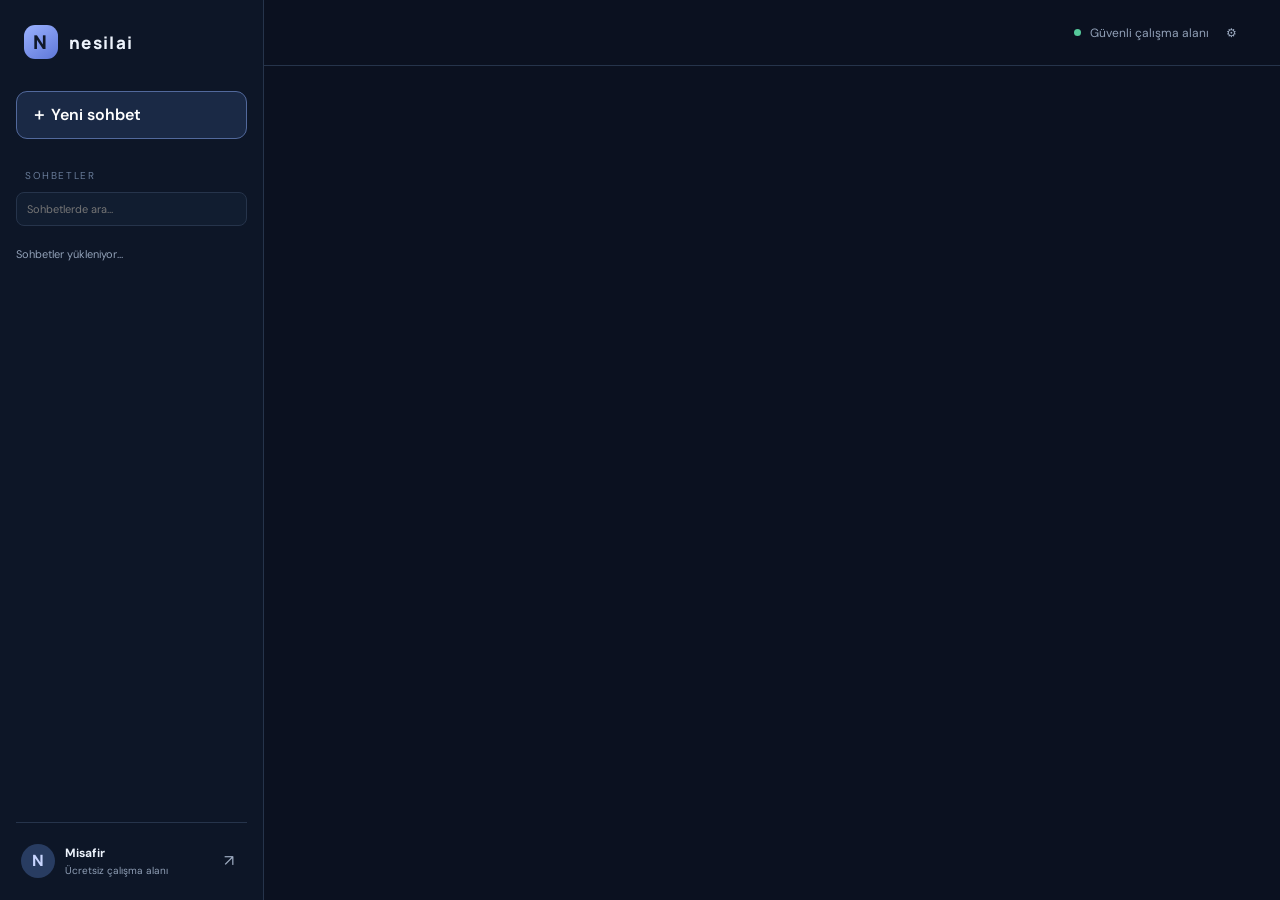
==== web/index.html @ 6f39baff "Align composer attachment picker with supported file readers" ====
<!doctype html>
<html lang="tr">
<head>
  <meta charset="UTF-8">
  <meta name="viewport" content="width=device-width, initial-scale=1">
  <meta name="theme-color" content="#101827">
  <meta name="description" content="nesilai — Türkçe yapay zekâ çalışma alanı">
  <title>nesilai</title>
  <link rel="preconnect" href="https://fonts.googleapis.com">
  <link rel="preconnect" href="https://fonts.gstatic.com" crossorigin>
  <link href="https://fonts.googleapis.com/css2?family=DM+Sans:wght@400;500;600;700&family=Manrope:wght@400;500;600;700;800&display=swap" rel="stylesheet">
  <link rel="stylesheet" href="./styles.css">
</head>
<body>
  <div id="app">
    <aside class="sidebar">
      <a class="brand" href="#"><span class="brand-mark">N</span><span>nesilai</span></a>
      <button id="new-chat" class="new-chat">＋ <span>Yeni sohbet</span></button>
      <div class="side-label history-label">SOHBETLER</div><input id="conversation-search" class="conversation-search" type="search" placeholder="Sohbetlerde ara…" aria-label="Sohbetlerde ara">
      <div id="conversation-list" class="conversation-list"><p class="muted small">Sohbetler yükleniyor…</p></div>
      <div class="sidebar-bottom">
        <div class="user-chip"><div class="avatar" id="avatar">N</div><div class="user-meta"><strong id="user-email">Misafir</strong><span id="user-plan">Ücretsiz çalışma alanı</span></div><button id="sign-out" title="Çıkış yap" aria-label="Çıkış yap">↗</button></div>
      </div>
    </aside>
    <main class="main">
      <header class="topbar"><div class="mobile-brand"><span class="brand-mark">N</span> nesilai</div><div class="topbar-right"><button id="export-chat" class="icon-button hidden" type="button" title="Sohbeti metin olarak indir">TXT</button><button id="export-pdf" class="icon-button hidden" type="button" title="Sohbeti PDF olarak indir">PDF</button><button id="export-docx" class="icon-button hidden" type="button" title="Sohbeti Word olarak indir">Word</button><span class="status-dot"></span><span>Güvenli çalışma alanı</span><button id="account-button" class="icon-button" aria-label="Hesap">⚙</button></div></header>
      <section id="auth-view" class="auth-wrap hidden">
        <div class="auth-card"><div class="auth-logo"><span class="brand-mark">N</span></div><p class="eyebrow">YENİ NESİL ÇALIŞMA ALANI</p><h1>Fikirlerini hayata geçir.</h1><p class="muted">nesilai hesabına giriş yap veya ücretsiz hesabını oluştur.</p>
          <div class="auth-tabs"><button class="selected" data-auth="login">Giriş yap</button><button data-auth="signup">Hesap oluştur</button><button data-auth="reset">Şifremi unuttum</button></div>
          <form id="auth-form"><label for="email">E-posta adresi</label><input id="email" type="email" autocomplete="email" required placeholder="ornek@eposta.com"><label for="password" id="password-label">Şifre</label><input id="password" type="password" autocomplete="current-password" minlength="8" required placeholder="En az 8 karakter"><button class="primary full" type="submit" id="auth-submit">Giriş yap <span>→</span></button></form><p id="auth-message" class="form-message" aria-live="polite"></p><p class="fine-print">Devam ederek kullanım koşullarını ve gizlilik ilkelerini kabul etmiş olursun.</p>
        </div>
      </section>
      <section id="workspace" class="workspace hidden">
        <div id="welcome" class="welcome"><div class="eyebrow">nesilai · KİŞİSEL ASİSTANIN</div><h1>Bugün neyi<br><span>birlikte başaralım?</span></h1><p>Fikirlerini sorulara, sorularını sonuçlara dönüştür.</p><div class="prompt-grid"><button class="prompt-card" data-prompt="Bu konuyu adım adım açıkla."><span>✧</span><b>Öğren ve keşfet</b><small>Karmaşık konuları sadeleştir.</small></button><button class="prompt-card" data-prompt="Bu fikir için uygulanabilir bir plan hazırla."><span>⌁</span><b>Plan oluştur</b><small>Fikirlerini eyleme dönüştür.</small></button><button class="prompt-card" data-prompt="Bu metni daha açık ve profesyonel hale getir."><span>▤</span><b>Yaz ve düzenle</b><small>Metinlerini birlikte geliştir.</small></button></div></div>
        <div id="messages" class="messages hidden"></div>
        <div class="composer-area">
          <div id="tool-menu" class="tool-menu hidden" role="menu" aria-label="Araçlar">
            <button type="button" class="tool-option" data-tool="upload"><span class="tool-icon">📎</span><span><b>Fotoğraf ve dosya ekle</b><small>Bilgisayardan yükle</small></span></button>
            <button type="button" class="tool-option" data-tool="library"><span class="tool-icon">📁</span><span><b>Kitaplıktan ekle</b><small>Kaydedilmiş dosyalarına göz at</small></span><em>Yakında</em></button>
            <button type="button" class="tool-option" data-tool="image"><span class="tool-icon">🖼️</span><span><b>Görsel oluştur</b><small>Fikirlerini görselleştir</small><em>Yakında</em></button>
            <button type="button" class="tool-option" data-tool="web"><span class="tool-icon">🌐</span><span><b>Web araması</b><small>Güncel bilgi ve kaynak bul</small><em>Yakında</em></button>
            <button type="button" class="tool-option" data-tool="research"><span class="tool-icon">🔎</span><span><b>Derin araştırma</b><small>Ayrıntılı rapor hazırla</small><em>Yakında</em></button>
            <button type="button" class="tool-option" data-tool="think"><span class="tool-icon">◈</span><span><b>Düşün</b><small>Daha kapsamlı yanıt modu</small><em>Yakında</em></button>
            <div class="tool-menu-divider"></div>
            <button type="button" class="tool-option" data-tool="documents"><span class="tool-icon">▤</span><span><b>Belgelerim</b><small>Belge alanını aç</small></span></button>
            <button type="button" class="tool-option" data-tool="memory"><span class="tool-icon">✧</span><span><b>Hafızam</b><small>Hafıza alanını aç</small></span></button>
          </div>
          <form id="chat-form" class="composer">
            <input id="file-input" type="file" class="hidden" multiple accept=".pdf,.docx,.xls,.xlsx,.csv,.txt,.md,.png,.jpg,.jpeg,.webp">
            <div id="attachment-list" class="attachment-list hidden"></div>
            <textarea id="prompt" rows="1" placeholder="nesilai'ya bir şey sor…" aria-label="Mesajın"></textarea>
            <div class="model-bar"><label for="model-select">Model</label><select id="model-select" aria-label="Yapay zekâ modeli"><option value="groq">Nesil AI · Groq</option><option value="ollama">Yerel Ollama</option></select><button id="model-settings" type="button">Bağlantı ayarı</button></div><div class="composer-footer"><div class="composer-left"><button id="tools-button" class="plus-button" type="button" aria-label="Araçları aç" aria-expanded="false">+</button><span>Yanıtları önemli kararlar öncesinde doğrula.</span></div><button class="send-button" type="submit" aria-label="Gönder">↑</button></div>
          </form>
        </div>
        <p class="disclaimer">nesilai hata yapabilir. Önemli bilgileri kontrol et.</p>
      </section>
      <section id="documents-view" class="content-view hidden"><div class="view-heading"><div class="eyebrow">ÇALIŞMA ALANI</div><h1>Belgelerin</h1><p>Dosyalarını güvenli şekilde yönet.</p></div><div class="library-toolbar"><input id="document-search" type="search" placeholder="Dosya adında ara…"><button id="document-upload" class="primary" type="button">＋ Dosya yükle</button><input id="library-file-input" type="file" class="hidden" multiple accept=".pdf,.docx,.xls,.xlsx,.csv,.txt,.md,.png,.jpg,.jpeg,.webp"></div><div id="document-list" class="library-list"><p class="muted">Kitaplık yükleniyor…</p></div></section>
      <section id="memory-view" class="content-view hidden"><div class="view-heading"><div class="eyebrow">KİŞİSELLEŞTİRME</div><h1>Hafızan</h1><p>Asistanın hatırlamasını istediğin bilgileri yönet.</p></div><div class="memory-toolbar"><textarea id="memory-input" rows="3" placeholder="Nesil AI’nin hatırlamasını istediğin bilgiyi yaz…"></textarea><button id="memory-add" class="primary" type="button">Hafızaya ekle</button></div><div id="memory-list" class="memory-list"><p class="muted">Hafıza yükleniyor…</p></div></section>
      <div id="settings-dialog" class="settings-dialog hidden" role="dialog" aria-modal="true" aria-labelledby="settings-title"><div class="settings-card"><button id="settings-close" class="settings-close" type="button" aria-label="Kapat">×</button><h2 id="settings-title">Yerel Ollama bağlantısı</h2><p>Ollama bilgisayarında çalışır. Varsayılan adres yalnızca bu cihazdaki yerel servistir.</p><label for="ollama-url">Ollama adresi</label><input id="ollama-url" value="http://localhost:11434" autocomplete="off"><button id="ollama-check" class="primary" type="button">Modelleri kontrol et</button><label for="ollama-model">Yerel model</label><select id="ollama-model"><option value="qwen2.5-coder:3b">qwen2.5-coder:3b</option></select><p id="ollama-status" class="muted" aria-live="polite">Ollama bağlantısı henüz kontrol edilmedi.</p><small>Ollama uygulamasında tarayıcı erişimine izin verilmelidir (OLLAMA_ORIGINS). İnternete açık bir Ollama adresi kullanma.</small></div></div><div id="toast" class="toast" role="status"></div>
    </main>
  </div>
  <script type="module" src="./app.js"></script>
</body>
</html>
---- web/styles.css ----
:root{color-scheme:dark;--bg:#0b1120;--panel:#111b2d;--panel2:#172338;--line:#26344b;--text:#edf3fc;--muted:#91a0b7;--accent:#7c9cff;--accent2:#a5b8ff}*{box-sizing:border-box}body{margin:0;background:var(--bg);color:var(--text);font-family:"DM Sans",sans-serif}button,input,textarea{font:inherit}button{cursor:pointer}#app{min-height:100vh;display:flex}.sidebar{width:264px;flex:none;background:#0d1627;border-right:1px solid var(--line);padding:25px 16px 16px;display:flex;flex-direction:column;min-height:100vh}.brand{display:flex;align-items:center;gap:11px;color:var(--text);text-decoration:none;font:800 17px Manrope,sans-serif;letter-spacing:.08em;padding:0 8px 32px}.brand b{color:var(--accent2)}.brand-mark{width:34px;height:34px;border-radius:11px;background:linear-gradient(145deg,#9bb2ff,#5e77d8);display:inline-grid;place-items:center;color:#10182a;font:800 19px Manrope,sans-serif}.new-chat{width:100%;border:1px solid #52699c;background:#1a2945;color:#fff;padding:12px 14px;border-radius:11px;text-align:left;font-weight:600}.side-label{font-size:10px;letter-spacing:.16em;color:#687b98;margin:29px 9px 10px}.nav-item{border:0;background:transparent;color:#9eacc2;padding:11px 12px;text-align:left;border-radius:9px;display:flex;gap:12px;align-items:center}.nav-item.active,.nav-item:hover{background:#1a2942;color:#fff}.history-label{margin-top:30px}.conversation-list{overflow:auto;flex:1}.conversation{display:block;width:100%;overflow:hidden;text-overflow:ellipsis;white-space:nowrap;background:none;border:0;color:#9eacc2;text-align:left;padding:9px 10px;border-radius:8px;font-size:13px}.conversation.active,.conversation:hover{background:#17243a;color:white}.sidebar-bottom{border-top:1px solid var(--line);padding-top:14px}.user-chip{display:flex;align-items:center;gap:10px;padding:5px}.avatar{width:34px;height:34px;border-radius:50%;background:#283c61;color:#c9d6ff;display:grid;place-items:center;font-weight:700}.user-meta{min-width:0;display:flex;flex:1;flex-direction:column;gap:3px}.user-meta strong{font-size:12px;overflow:hidden;text-overflow:ellipsis}.user-meta span{font-size:10px;color:var(--muted)}#sign-out,.icon-button{border:0;background:transparent;color:#9eacc2;padding:8px}.main{min-width:0;flex:1;display:flex;flex-direction:column;min-height:100vh}.topbar{height:66px;border-bottom:1px solid var(--line);display:flex;align-items:center;justify-content:flex-end;padding:0 35px;color:var(--muted);font-size:12px;gap:10px}.topbar-right{display:flex;align-items:center;gap:9px}.status-dot{width:7px;height:7px;border-radius:50%;background:#55c99a}.mobile-brand{display:none}.workspace{width:min(100%,920px);margin:0 auto;display:flex;flex:1;flex-direction:column;padding:8vh 36px 20px}.welcome{margin:auto 0}.eyebrow{font-size:10px;letter-spacing:.18em;color:var(--accent2);font-weight:700}.welcome h1,.view-heading h1{font:700 clamp(38px,5vw,58px)/1.13 Manrope,sans-serif;letter-spacing:-.045em;margin:18px 0 12px}.welcome h1 span{color:#91a9ff}.welcome>p,.view-heading>p{color:var(--muted);font-size:15px}.prompt-grid{display:grid;grid-template-columns:repeat(3,1fr);gap:12px;margin-top:42px}.prompt-card{background:var(--panel);border:1px solid var(--line);border-radius:13px;padding:17px;text-align:left;color:var(--text);display:flex;flex-direction:column;gap:9px;min-height:126px}.prompt-card:hover{border-color:#718bd2;transform:translateY(-2px)}.prompt-card>span{font-size:21px;color:var(--accent2)}.prompt-card b{font-size:13px}.prompt-card small{font-size:11px;color:var(--muted)}.composer-area{margin-top:auto;padding-top:35px}.composer{border:1px solid #35445e;background:#121d30;border-radius:16px;padding:14px 15px 10px;box-shadow:0 12px 40px #0002}.composer textarea{width:100%;resize:none;outline:none;border:0;background:transparent;color:var(--text);min-height:44px;max-height:180px;padding:5px;font-size:14px}.composer textarea::placeholder{color:#71819a}.composer-footer{display:flex;align-items:center;justify-content:space-between;color:#71819a;font-size:10px;padding:5px 2px 0}.send-button,.primary{border:0;border-radius:10px;background:linear-gradient(135deg,#8ea8ff,#6d83e8);color:#10182b;font-weight:800}.send-button{width:34px;height:34px;font-size:20px}.disclaimer{text-align:center;font-size:10px;color:#65748c;margin:12px 0 0}.messages{flex:1;overflow:auto;padding:22px 0}.message{max-width:780px;margin:0 auto 20px;display:flex;gap:13px}.message-role{width:30px;height:30px;flex:none;border-radius:10px;background:#253653;display:grid;place-items:center;color:#b7c7ff;font-size:12px}.message-body{white-space:pre-wrap;line-height:1.7;font-size:14px;padding-top:4px}.message.user .message-role{background:#2c4c48;color:#a6efd4}.content-view{width:min(100%,900px);margin:0 auto;padding:8vh 35px}.view-heading h1{font-size:42px}.empty-panel{margin-top:40px;border:1px dashed #34445e;border-radius:16px;padding:45px;text-align:center;background:#111b2d}.empty-icon{font-size:30px;color:var(--accent2)}.empty-panel h2{font:600 19px Manrope}.empty-panel p{color:var(--muted);font-size:13px;max-width:470px;margin:0 auto;line-height:1.7}.auth-wrap{flex:1;display:grid;place-items:center;padding:35px 18px}.auth-card{width:min(100%,430px);background:var(--panel);border:1px solid var(--line);border-radius:20px;padding:34px;box-shadow:0 24px 80px #0004}.auth-logo{margin-bottom:22px}.auth-card h1{font:700 30px Manrope;margin:8px 0}.auth-card>p.muted{font-size:13px;line-height:1.6}.auth-tabs{display:flex;gap:4px;margin:25px 0 20px;border-bottom:1px solid var(--line)}.auth-tabs button{flex:1;border:0;background:transparent;color:var(--muted);padding:11px 4px;font-size:11px}.auth-tabs button.selected{color:white;border-bottom:2px solid var(--accent)}.auth-card label{display:block;font-size:11px;color:#b5c2d6;margin:13px 0 7px}.auth-card input{width:100%;padding:12px;border:1px solid var(--line);background:#0c1525;border-radius:9px;color:white;outline:none}.auth-card input:focus{border-color:var(--accent)}.primary{padding:13px 16px;margin-top:20px}.primary span{float:right}.full{width:100%}.form-message{min-height:18px;font-size:12px;color:#a8c0ff;line-height:1.5}.fine-print{font-size:10px;color:#73819a;line-height:1.6}.toast{position:fixed;bottom:24px;right:24px;background:#243550;border:1px solid #435a80;padding:12px 16px;border-radius:10px;font-size:12px;display:none}.muted{color:var(--muted)}.small{font-size:11px}.hidden{display:none!important}@media(max-width:760px){.sidebar{display:none}.topbar{height:58px;justify-content:space-between;padding:0 17px}.mobile-brand{display:flex;align-items:center;gap:9px;font:800 13px Manrope;letter-spacing:.08em}.mobile-brand .brand-mark{width:28px;height:28px;font-size:15px}.topbar-right>span:not(.status-dot){display:none}.workspace{padding:8vh 18px 18px}.welcome h1{font-size:42px}.prompt-grid{grid-template-columns:1fr;gap:8px;margin-top:28px}.prompt-card{min-height:85px;padding:13px;display:grid;grid-template-columns:28px 1fr;align-items:center;gap:3px 9px}.prompt-card>span{grid-row:span 2}.prompt-card small{grid-column:2}.composer-area{padding-top:25px}.content-view{padding:7vh 18px}.auth-card{padding:25px 21px}.auth-tabs button{font-size:10px}.message{gap:9px}.message-body{font-size:13px}}
/* ChatGPT-style composer tools menu */
.composer-area{position:relative}
.composer-footer{gap:12px}
.composer-left{display:flex;align-items:center;gap:10px;min-width:0}
.plus-button{width:34px;height:34px;flex:none;border:1px solid #35445e;border-radius:50%;background:#1b2940;color:#eaf0ff;font-size:25px;line-height:1;display:grid;place-items:center;transition:transform .16s,background .16s}
.plus-button:hover,.plus-button[aria-expanded="true"]{background:#293b5b;border-color:#718bd2}
.plus-button[aria-expanded="true"]{transform:rotate(45deg)}
.tool-menu{position:absolute;z-index:20;left:0;bottom:calc(100% + 10px);width:min(390px,calc(100vw - 36px));max-height:min(440px,65vh);overflow:auto;padding:7px;background:#202b3d;border:1px solid #3a4659;border-radius:15px;box-shadow:0 16px 48px #0008}
.tool-option{width:100%;display:flex;align-items:center;gap:11px;text-align:left;border:0;border-radius:9px;padding:9px 10px;background:transparent;color:#edf3fc}
.tool-option:hover{background:#344258}
.tool-icon{width:22px;flex:none;text-align:center;font-size:16px}
.tool-option>span:nth-child(2){display:flex;flex:1;min-width:0;flex-direction:column;gap:2px}
.tool-option b{font-size:12px;font-weight:600}
.tool-option small{font-size:10px;color:#aab6c8}
.tool-option em{font-size:9px;color:#9aabc7;font-style:normal}
.tool-menu-divider{height:1px;background:#3b4759;margin:6px 4px}
.attachment-list{display:flex;flex-wrap:wrap;gap:7px;padding:3px 4px 10px}
.attachment-chip{display:flex;align-items:center;gap:7px;max-width:100%;padding:6px 9px;border:1px solid #40516c;border-radius:9px;background:#1a2940;color:#dce6f8;font-size:11px}
.attachment-chip span{overflow:hidden;text-overflow:ellipsis;white-space:nowrap}
.attachment-chip button{border:0;background:none;color:#aab8ce;font-size:15px;padding:0 2px}
@media(max-width:760px){.tool-menu{left:0;width:min(360px,calc(100vw - 36px))}.composer-left{gap:8px}.composer-footer>span{font-size:9px}}


/* Integrated workspace panels; preserve existing visual language */
.model-bar{display:flex;align-items:center;gap:9px;margin:0 2px 10px;color:var(--muted);font-size:11px}
.model-bar select,.model-bar button,.library-toolbar input{background:#172338;color:var(--text);border:1px solid var(--line);border-radius:8px;padding:8px 10px}
.model-bar button,.library-actions button,.memory-row button{cursor:pointer}
.library-toolbar,.memory-toolbar{display:flex;gap:10px;align-items:center;margin:28px 0 18px}
.library-toolbar input{flex:1;min-width:0}
.library-list,.memory-list{display:flex;flex-direction:column;gap:9px}
.library-row,.memory-row{display:flex;align-items:center;justify-content:space-between;gap:15px;padding:14px 16px;border:1px solid var(--line);border-radius:12px;background:var(--panel)}
.library-row strong,.memory-row p{font-size:13px;overflow-wrap:anywhere}
.library-actions{display:flex;gap:7px;flex:none}
.library-actions button,.memory-row button{background:#1b2940;border:1px solid #40516c;color:#dce6f8;border-radius:8px;padding:7px 10px;font-size:11px}
.memory-toolbar{align-items:stretch;flex-direction:column}
.memory-toolbar textarea{width:100%;resize:vertical;min-height:82px;background:#121d30;border:1px solid var(--line);border-radius:10px;color:var(--text);padding:12px}
.memory-toolbar .primary{align-self:flex-start;margin-top:0}
.memory-row p{white-space:pre-wrap;line-height:1.6;margin:0;flex:1}
.settings-dialog{position:fixed;inset:0;z-index:50;background:#050a13cc;display:grid;place-items:center;padding:18px}
.settings-card{position:relative;width:min(100%,440px);padding:28px;background:var(--panel);border:1px solid var(--line);border-radius:17px;box-shadow:0 24px 90px #0009}
.settings-card h2{font:700 20px Manrope;margin:0 0 10px}
.settings-card p,.settings-card small{font-size:12px;line-height:1.6;color:var(--muted)}
.settings-card label{display:block;font-size:11px;margin:16px 0 7px}
.settings-card input{width:100%;background:#0c1525;border:1px solid var(--line);border-radius:8px;color:var(--text);padding:11px}
.settings-card .primary{width:100%}
.settings-close{position:absolute;right:14px;top:12px;background:transparent;border:0;color:var(--muted);font-size:24px}
@media(max-width:760px){.library-toolbar{align-items:stretch;flex-direction:column}.library-row{align-items:flex-start}.model-bar{flex-wrap:wrap}.model-bar label{display:none}}


.conversation-search{width:100%;margin:0 0 10px;padding:9px 10px;background:#111d30;border:1px solid var(--line);border-radius:8px;color:var(--text);font-size:11px;outline:none}
.conversation-search:focus{border-color:#718bd2}
.conversation-row{display:flex;align-items:center;gap:3px;margin:1px 0}
.conversation-row .conversation{flex:1;min-width:0}
.conversation-actions{display:flex;gap:1px;opacity:.35;transition:opacity .15s}
.conversation-row:hover .conversation-actions,.conversation-row:focus-within .conversation-actions{opacity:1}
.conversation-actions button{border:0;background:transparent;color:#91a0b7;padding:5px 4px;border-radius:5px;font-size:12px}
.conversation-actions button:hover{background:#263852;color:#fff}
@media(max-width:760px){.conversation-search{display:none}}
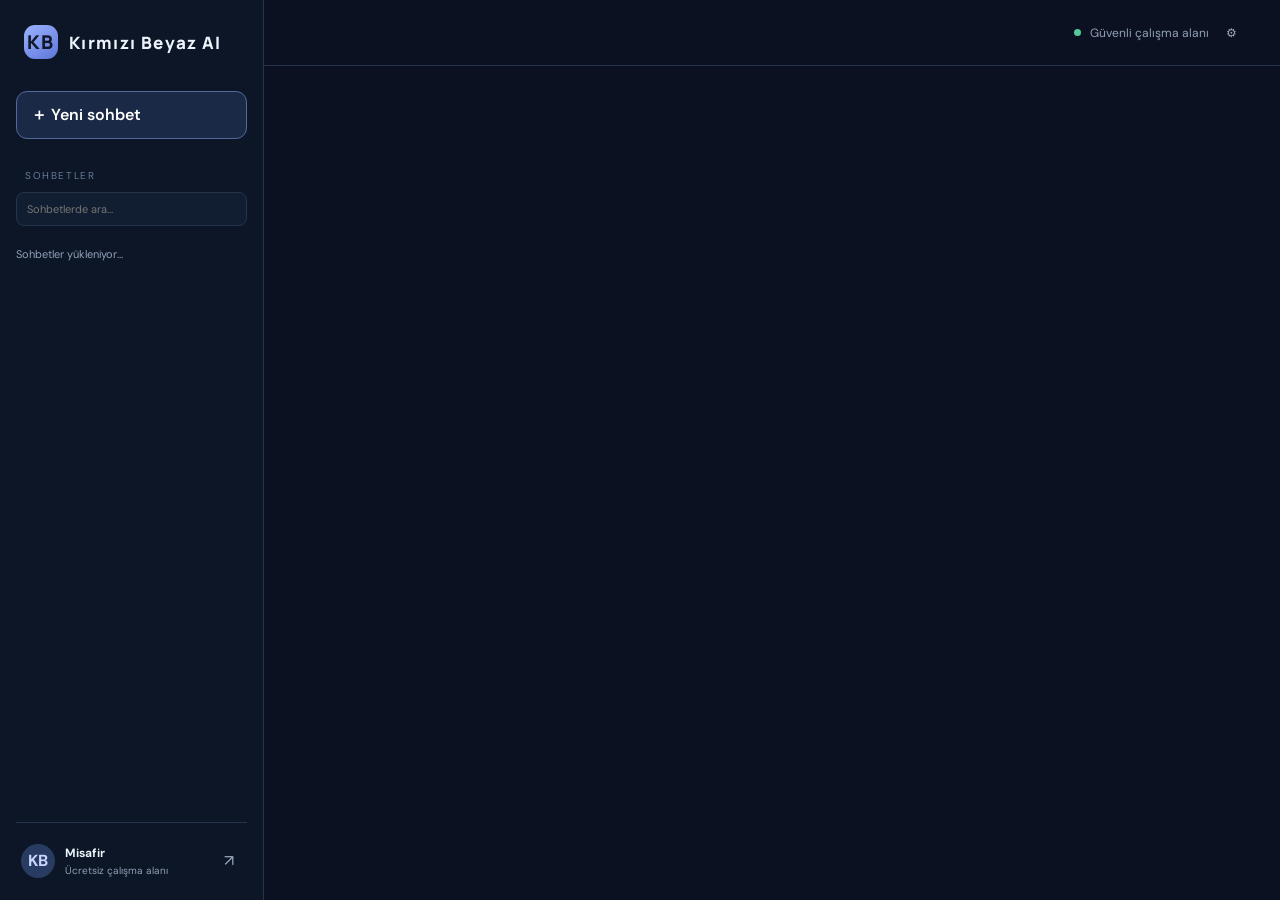
==== commit a3a68e55: "Markayı Kırmızı Beyaz AI olarak yenile" ====
--- a/web/index.html
+++ b/web/index.html
@@ -4,8 +4,8 @@
   <meta charset="UTF-8">
   <meta name="viewport" content="width=device-width, initial-scale=1">
   <meta name="theme-color" content="#101827">
-  <meta name="description" content="nesilai — Türkçe yapay zekâ çalışma alanı">
-  <title>nesilai</title>
+  <meta name="description" content="Kırmızı Beyaz AI — Türkçe yapay zekâ çalışma alanı">
+  <title>Kırmızı Beyaz AI</title>
   <link rel="preconnect" href="https://fonts.googleapis.com">
   <link rel="preconnect" href="https://fonts.gstatic.com" crossorigin>
   <link href="https://fonts.googleapis.com/css2?family=DM+Sans:wght@400;500;600;700&family=Manrope:wght@400;500;600;700;800&display=swap" rel="stylesheet">
@@ -14,24 +14,24 @@
 <body>
   <div id="app">
     <aside class="sidebar">
-      <a class="brand" href="#"><span class="brand-mark">N</span><span>nesilai</span></a>
-      <button id="new-chat" class="new-chat">＋ <span>Yeni sohbet</span></button>
+      <a class="brand" href="#"><span class="brand-mark">KB</span><span>Kırmızı Beyaz AI</span></a>
+      <button id="new-chat" class="new-chat">＋ <span>Yeni sohbet</span></button><button id="admin-nav" class="nav-item hidden" data-view="admin" type="button"><span>▦</span> Yönetim paneli</button>
       <div class="side-label history-label">SOHBETLER</div><input id="conversation-search" class="conversation-search" type="search" placeholder="Sohbetlerde ara…" aria-label="Sohbetlerde ara">
       <div id="conversation-list" class="conversation-list"><p class="muted small">Sohbetler yükleniyor…</p></div>
       <div class="sidebar-bottom">
-        <div class="user-chip"><div class="avatar" id="avatar">N</div><div class="user-meta"><strong id="user-email">Misafir</strong><span id="user-plan">Ücretsiz çalışma alanı</span></div><button id="sign-out" title="Çıkış yap" aria-label="Çıkış yap">↗</button></div>
+        <div class="user-chip"><div class="avatar" id="avatar">KB</div><div class="user-meta"><strong id="user-email">Misafir</strong><span id="user-plan">Ücretsiz çalışma alanı</span></div><button id="sign-out" title="Çıkış yap" aria-label="Çıkış yap">↗</button></div>
       </div>
     </aside>
     <main class="main">
-      <header class="topbar"><div class="mobile-brand"><span class="brand-mark">N</span> nesilai</div><div class="topbar-right"><button id="export-chat" class="icon-button hidden" type="button" title="Sohbeti metin olarak indir">TXT</button><button id="export-pdf" class="icon-button hidden" type="button" title="Sohbeti PDF olarak indir">PDF</button><button id="export-docx" class="icon-button hidden" type="button" title="Sohbeti Word olarak indir">Word</button><span class="status-dot"></span><span>Güvenli çalışma alanı</span><button id="account-button" class="icon-button" aria-label="Hesap">⚙</button></div></header>
+      <header class="topbar"><div class="mobile-brand"><span class="brand-mark">KB</span> Kırmızı Beyaz AI</div><div class="topbar-right"><button id="export-chat" class="icon-button hidden" type="button" title="Sohbeti metin olarak indir">TXT</button><button id="export-pdf" class="icon-button hidden" type="button" title="Sohbeti PDF olarak indir">PDF</button><button id="export-docx" class="icon-button hidden" type="button" title="Sohbeti Word olarak indir">Word</button><span class="status-dot"></span><span>Güvenli çalışma alanı</span><button id="account-button" class="icon-button" aria-label="Hesap">⚙</button></div></header>
       <section id="auth-view" class="auth-wrap hidden">
-        <div class="auth-card"><div class="auth-logo"><span class="brand-mark">N</span></div><p class="eyebrow">YENİ NESİL ÇALIŞMA ALANI</p><h1>Fikirlerini hayata geçir.</h1><p class="muted">nesilai hesabına giriş yap veya ücretsiz hesabını oluştur.</p>
+        <div class="auth-card"><div class="auth-logo"><span class="brand-mark">KB</span></div><p class="eyebrow">KIRMIZI BEYAZ AI</p><h1>Fikirlerini hayata geçir.</h1><p class="muted">Kırmızı Beyaz AI hesabına giriş yap veya ücretsiz hesabını oluştur.</p>
           <div class="auth-tabs"><button class="selected" data-auth="login">Giriş yap</button><button data-auth="signup">Hesap oluştur</button><button data-auth="reset">Şifremi unuttum</button></div>
           <form id="auth-form"><label for="email">E-posta adresi</label><input id="email" type="email" autocomplete="email" required placeholder="ornek@eposta.com"><label for="password" id="password-label">Şifre</label><input id="password" type="password" autocomplete="current-password" minlength="8" required placeholder="En az 8 karakter"><button class="primary full" type="submit" id="auth-submit">Giriş yap <span>→</span></button></form><p id="auth-message" class="form-message" aria-live="polite"></p><p class="fine-print">Devam ederek kullanım koşullarını ve gizlilik ilkelerini kabul etmiş olursun.</p>
         </div>
       </section>
       <section id="workspace" class="workspace hidden">
-        <div id="welcome" class="welcome"><div class="eyebrow">nesilai · KİŞİSEL ASİSTANIN</div><h1>Bugün neyi<br><span>birlikte başaralım?</span></h1><p>Fikirlerini sorulara, sorularını sonuçlara dönüştür.</p><div class="prompt-grid"><button class="prompt-card" data-prompt="Bu konuyu adım adım açıkla."><span>✧</span><b>Öğren ve keşfet</b><small>Karmaşık konuları sadeleştir.</small></button><button class="prompt-card" data-prompt="Bu fikir için uygulanabilir bir plan hazırla."><span>⌁</span><b>Plan oluştur</b><small>Fikirlerini eyleme dönüştür.</small></button><button class="prompt-card" data-prompt="Bu metni daha açık ve profesyonel hale getir."><span>▤</span><b>Yaz ve düzenle</b><small>Metinlerini birlikte geliştir.</small></button></div></div>
+        <div id="welcome" class="welcome"><div class="eyebrow">Kırmızı Beyaz AI · KİŞİSEL ASİSTANIN</div><h1>Bugün neyi<br><span>birlikte başaralım?</span></h1><p>Fikirlerini sorulara, sorularını sonuçlara dönüştür.</p><div class="prompt-grid"><button class="prompt-card" data-prompt="Bu konuyu adım adım açıkla."><span>✧</span><b>Öğren ve keşfet</b><small>Karmaşık konuları sadeleştir.</small></button><button class="prompt-card" data-prompt="Bu fikir için uygulanabilir bir plan hazırla."><span>⌁</span><b>Plan oluştur</b><small>Fikirlerini eyleme dönüştür.</small></button><button class="prompt-card" data-prompt="Bu metni daha açık ve profesyonel hale getir."><span>▤</span><b>Yaz ve düzenle</b><small>Metinlerini birlikte geliştir.</small></button></div></div>
         <div id="messages" class="messages hidden"></div>
         <div class="composer-area">
           <div id="tool-menu" class="tool-menu hidden" role="menu" aria-label="Araçlar">
@@ -48,14 +48,15 @@
           <form id="chat-form" class="composer">
             <input id="file-input" type="file" class="hidden" multiple accept=".pdf,.docx,.xls,.xlsx,.csv,.txt,.md,.png,.jpg,.jpeg,.webp">
             <div id="attachment-list" class="attachment-list hidden"></div>
-            <textarea id="prompt" rows="1" placeholder="nesilai'ya bir şey sor…" aria-label="Mesajın"></textarea>
-            <div class="model-bar"><label for="model-select">Model</label><select id="model-select" aria-label="Yapay zekâ modeli"><option value="groq">Nesil AI · Groq</option><option value="ollama">Yerel Ollama</option></select><button id="model-settings" type="button">Bağlantı ayarı</button></div><div class="composer-footer"><div class="composer-left"><button id="tools-button" class="plus-button" type="button" aria-label="Araçları aç" aria-expanded="false">+</button><span>Yanıtları önemli kararlar öncesinde doğrula.</span></div><button class="send-button" type="submit" aria-label="Gönder">↑</button></div>
+            <textarea id="prompt" rows="1" placeholder="Kırmızı Beyaz AI'ya bir şey sor…" aria-label="Mesajın"></textarea>
+            <div class="voice-controls"><button id="voice-mic" type="button" title="Konuşarak yaz" aria-label="Konuşarak yaz">🎙 Mikrofon</button></div>
+            <div class="model-bar"><label for="model-select">Model</label><select id="model-select" aria-label="Yapay zekâ modeli"><option value="groq">Kırmızı Beyaz AI · Groq</option><option value="ollama">Yerel Ollama</option></select><button id="model-settings" type="button">Bağlantı ayarı</button></div><div class="composer-footer"><div class="composer-left"><button id="tools-button" class="plus-button" type="button" aria-label="Araçları aç" aria-expanded="false">+</button><span>Yanıtları önemli kararlar öncesinde doğrula.</span></div><button class="send-button" type="submit" aria-label="Gönder">↑</button></div>
           </form>
         </div>
-        <p class="disclaimer">nesilai hata yapabilir. Önemli bilgileri kontrol et.</p>
+        <p class="disclaimer">Kırmızı Beyaz AI hata yapabilir. Önemli bilgileri kontrol et.</p>
       </section>
       <section id="documents-view" class="content-view hidden"><div class="view-heading"><div class="eyebrow">ÇALIŞMA ALANI</div><h1>Belgelerin</h1><p>Dosyalarını güvenli şekilde yönet.</p></div><div class="library-toolbar"><input id="document-search" type="search" placeholder="Dosya adında ara…"><button id="document-upload" class="primary" type="button">＋ Dosya yükle</button><input id="library-file-input" type="file" class="hidden" multiple accept=".pdf,.docx,.xls,.xlsx,.csv,.txt,.md,.png,.jpg,.jpeg,.webp"></div><div id="document-list" class="library-list"><p class="muted">Kitaplık yükleniyor…</p></div></section>
-      <section id="memory-view" class="content-view hidden"><div class="view-heading"><div class="eyebrow">KİŞİSELLEŞTİRME</div><h1>Hafızan</h1><p>Asistanın hatırlamasını istediğin bilgileri yönet.</p></div><div class="memory-toolbar"><textarea id="memory-input" rows="3" placeholder="Nesil AI’nin hatırlamasını istediğin bilgiyi yaz…"></textarea><button id="memory-add" class="primary" type="button">Hafızaya ekle</button></div><div id="memory-list" class="memory-list"><p class="muted">Hafıza yükleniyor…</p></div></section>
+      <section id="admin-view" class="content-view admin-view hidden"><div class="view-heading"><div class="eyebrow">KIRMIZI BEYAZ AI · YÖNETİM</div><h1>Yönetim merkezi</h1><p>Platform kullanımını ve kullanıcı hesaplarını görüntüle.</p></div><div class="admin-toolbar"><div><strong>Yönetici hesabı</strong><small>tuncaycapar1@gmail.com</small></div><button id="admin-refresh" class="admin-refresh" type="button">↻ Yenile</button></div><div class="admin-stats"><article class="admin-stat"><span>Toplam kullanıcı</span><strong id="admin-users-total">—</strong></article><article class="admin-stat"><span>Sohbetler</span><strong id="admin-conversations-total">—</strong></article><article class="admin-stat"><span>Mesajlar</span><strong id="admin-messages-total">—</strong></article><article class="admin-stat"><span>Belgeler</span><strong id="admin-documents-total">—</strong></article></div><div class="admin-users-panel"><div class="admin-panel-heading"><div><h2>Kullanıcı hesapları</h2><p id="admin-user-count-note">Kullanıcılar yükleniyor…</p></div><span id="admin-updated-at"></span></div><div id="admin-users" class="admin-users-list">Yönetim verileri yükleniyor…</div></div><p class="admin-security-note">Bu ekran yalnızca sunucu tarafından doğrulanmış yönetici oturumuna açıktır. Kullanıcıların özel sohbet içerikleri burada gösterilmez.</p></section><section id="memory-view" class="content-view hidden"><div class="view-heading"><div class="eyebrow">KİŞİSELLEŞTİRME</div><h1>Hafızan</h1><p>Asistanın hatırlamasını istediğin bilgileri yönet.</p></div><div class="memory-toolbar"><textarea id="memory-input" rows="3" placeholder="Kırmızı Beyaz AI’nin hatırlamasını istediğin bilgiyi yaz…"></textarea><button id="memory-add" class="primary" type="button">Hafızaya ekle</button></div><div id="memory-list" class="memory-list"><p class="muted">Hafıza yükleniyor…</p></div></section>
       <div id="settings-dialog" class="settings-dialog hidden" role="dialog" aria-modal="true" aria-labelledby="settings-title"><div class="settings-card"><button id="settings-close" class="settings-close" type="button" aria-label="Kapat">×</button><h2 id="settings-title">Yerel Ollama bağlantısı</h2><p>Ollama bilgisayarında çalışır. Varsayılan adres yalnızca bu cihazdaki yerel servistir.</p><label for="ollama-url">Ollama adresi</label><input id="ollama-url" value="http://localhost:11434" autocomplete="off"><button id="ollama-check" class="primary" type="button">Modelleri kontrol et</button><label for="ollama-model">Yerel model</label><select id="ollama-model"><option value="qwen2.5-coder:3b">qwen2.5-coder:3b</option></select><p id="ollama-status" class="muted" aria-live="polite">Ollama bağlantısı henüz kontrol edilmedi.</p><small>Ollama uygulamasında tarayıcı erişimine izin verilmelidir (OLLAMA_ORIGINS). İnternete açık bir Ollama adresi kullanma.</small></div></div><div id="toast" class="toast" role="status"></div>
     </main>
   </div>
--- a/web/styles.css
+++ b/web/styles.css
@@ -57,3 +57,49 @@
 .conversation-actions button{border:0;background:transparent;color:#91a0b7;padding:5px 4px;border-radius:5px;font-size:12px}
 .conversation-actions button:hover{background:#263852;color:#fff}
 @media(max-width:760px){.conversation-search{display:none}}
+
+/* Admin dashboard */
+.nav-item{width:100%;display:flex;align-items:center;gap:10px;padding:10px 12px;margin:9px 0;border:1px solid transparent;border-radius:9px;background:transparent;color:#b8c5d9;text-align:left;font-size:12px}
+.nav-item:hover,.nav-item.active{background:#1b2940;border-color:#344763;color:#fff}
+.admin-view{width:min(100%,1050px)}
+.admin-toolbar{display:flex;align-items:center;justify-content:space-between;gap:12px;margin:26px 0 18px;padding:14px 16px;background:var(--panel);border:1px solid var(--line);border-radius:12px}
+.admin-toolbar>div{display:flex;flex-direction:column;gap:4px}.admin-toolbar strong{font-size:12px}.admin-toolbar small{font-size:11px;color:var(--muted)}
+.admin-refresh{border:1px solid #40516c;background:#1b2940;color:#e4ecfb;border-radius:8px;padding:9px 13px;font-size:11px}
+.admin-stats{display:grid;grid-template-columns:repeat(4,minmax(0,1fr));gap:12px}
+.admin-stat{display:flex;flex-direction:column;gap:10px;padding:18px;background:var(--panel);border:1px solid var(--line);border-radius:12px}
+.admin-stat span{font-size:11px;color:var(--muted)}.admin-stat strong{font:700 27px Manrope;color:#edf2ff}
+.admin-users-panel{margin-top:22px;padding:18px;background:var(--panel);border:1px solid var(--line);border-radius:13px}
+.admin-panel-heading{display:flex;align-items:center;justify-content:space-between;gap:10px;margin-bottom:15px}
+.admin-panel-heading h2{font:700 17px Manrope;margin:0 0 5px}.admin-panel-heading p,.admin-panel-heading>span{font-size:10px;color:var(--muted);margin:0}
+.admin-users-list{display:flex;flex-direction:column}.admin-user-row{display:flex;align-items:center;justify-content:space-between;gap:12px;padding:12px 0;border-top:1px solid var(--line)}
+.admin-user-identity{display:flex;min-width:0;flex-direction:column;gap:5px}.admin-user-identity strong{font-size:12px;overflow-wrap:anywhere}.admin-user-identity small{font-size:10px;color:var(--muted)}
+.admin-user-status{flex:none;font-size:10px;color:#a8c0ff;background:#1b2940;border-radius:20px;padding:5px 9px}
+.admin-security-note{margin-top:14px;color:var(--muted);font-size:10px;line-height:1.6}
+@media(max-width:760px){.admin-stats{grid-template-columns:repeat(2,minmax(0,1fr))}.admin-panel-heading{align-items:flex-start;flex-direction:column}.admin-user-row{align-items:flex-start;flex-direction:column}.admin-toolbar{align-items:flex-start}}
+
+/* Voice conversation controls */
+.voice-controls{display:flex;align-items:center;flex-wrap:wrap;gap:7px;padding:7px 3px 10px;border-top:1px solid #26344b}
+.voice-controls button,.voice-controls select{border:1px solid #35445e;border-radius:8px;background:#1a2940;color:#dce6f8;padding:7px 9px;font-size:10px}
+.voice-controls button[aria-pressed="true"]{border-color:#7896ed;background:#26395e}
+.voice-controls label{font-size:10px;color:var(--muted)}
+.voice-controls select{max-width:180px;min-width:75px}
+.voice-controls .recording{background:#5b2632;border-color:#d45c72;color:#fff}
+.message-audio-controls{margin-top:10px;display:flex;flex-wrap:wrap;gap:7px}
+.message-audio-button{border:1px solid #35445e;background:#172338;color:#b9caff;border-radius:8px;padding:7px 10px;font-size:11px;transition:background .15s,border-color .15s}
+.message-audio-button:hover:not(:disabled){border-color:#819aff;background:#223451}
+.message-audio-button:disabled{opacity:.42;cursor:not-allowed}
+@media(max-width:760px){.voice-controls{gap:5px}.voice-controls select{max-width:130px}.voice-controls button,.voice-controls select{font-size:9px;padding:7px}}
+
+
+/* Compact response actions: small, unobtrusive icons */
+.message-response-actions{display:flex;align-items:center;flex-wrap:wrap;gap:4px;margin-top:8px}
+.response-action-button{display:inline-flex;align-items:center;justify-content:center;width:22px;min-width:22px;height:22px;padding:2px;border:1px solid transparent;border-radius:5px;background:transparent;color:#8292ad;font-size:10px;line-height:1;opacity:.72;transition:background .15s,border-color .15s,color .15s,opacity .15s}
+.response-action-button:hover,.response-action-button.selected{background:#1b2940;border-color:#40516c;color:#cbd8ff;opacity:1}
+.response-action-button:focus-visible{outline:2px solid #819aff;outline-offset:2px}
+
+
+.response-action-more{position:relative;display:inline-flex}
+.response-action-menu{position:absolute;left:0;top:calc(100% + 6px);z-index:15;min-width:130px;padding:5px;background:#202b3d;border:1px solid #3a4659;border-radius:8px;box-shadow:0 8px 24px #0007}
+.response-action-menu-item{width:100%;border:0;border-radius:6px;padding:8px 10px;background:transparent;color:#edf3fc;text-align:left;font-size:11px}
+.response-action-menu-item:hover{background:#344258}
+.message-audio-button{width:25px;min-width:25px;height:25px;padding:2px;font-size:14px}
